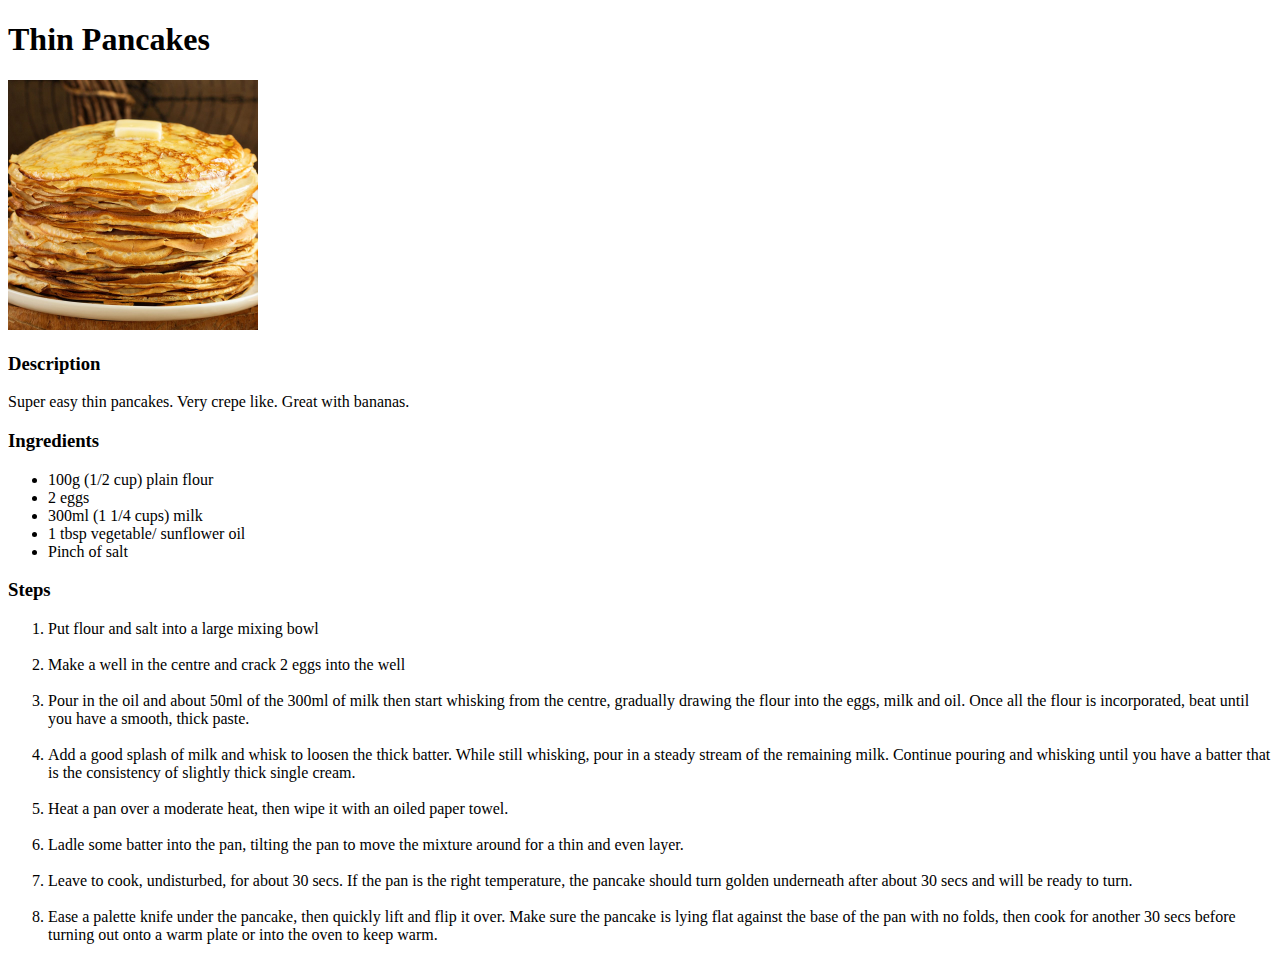
==== recipes/pancakes.html @ 9516cc01 "Add spacing between pancake steps" ====
<!DOCTYPE html>
<html lang="en">
    <head>
        <meta charset="UTF-8">
        <meta name="viewport" content="width=device-width, initial-scale=1.0">
        <title>Thin Pancakes</title>
    </head>
    <body>
        <h1>Thin Pancakes</h1>
        <img src="../images/pancakes.jpg" alt="stack of pancakes" width="250">
        <h3>Description</h3>
        <p>Super easy thin pancakes. Very crepe like. Great with bananas.</p>
        <h3>Ingredients</h3>
        <ul>
            <li>100g (1/2 cup) plain flour</lri>
            <li>2 eggs</li>
            <li>300ml (1 1/4 cups) milk</li>
            <li>1 tbsp vegetable/ sunflower oil</li>
            <li>Pinch of salt</li>
        </ul>
        <h3>Steps</h3>
        <ol>
            <li>Put flour and salt into a large mixing bowl</li>
            <br>
            <li>Make a well in the centre and crack 2 eggs into the well</li>
            <br>
            <li>Pour in the oil and about 50ml of the 300ml of milk then start whisking from the centre, gradually drawing the flour into the eggs, milk and oil. Once all the flour is incorporated, beat until you have a smooth, thick paste.</li>
            <br>
            <li>Add a good splash of milk and whisk to loosen the thick batter. While still whisking, pour in a steady stream of the remaining milk. Continue pouring and whisking until you have a batter that is the consistency of slightly thick single cream.</li>
            <br>
            <li>Heat a pan over a moderate heat, then wipe it with an oiled paper towel.</li>
            <br>
            <li>Ladle some batter into the pan, tilting the pan to move the mixture around for a thin and even layer.</li>
            <br>
            <li>Leave to cook, undisturbed, for about 30 secs. If the pan is the right temperature, the pancake should turn golden underneath after about 30 secs and will be ready to turn.</li>
            <br>
            <li>Ease a palette knife under the pancake, then quickly lift and flip it over. Make sure the pancake is lying flat against the base of the pan with no folds, then cook for another 30 secs before turning out onto a warm plate or into the oven to keep warm.</li>
        </ol>
    </body>
</html>
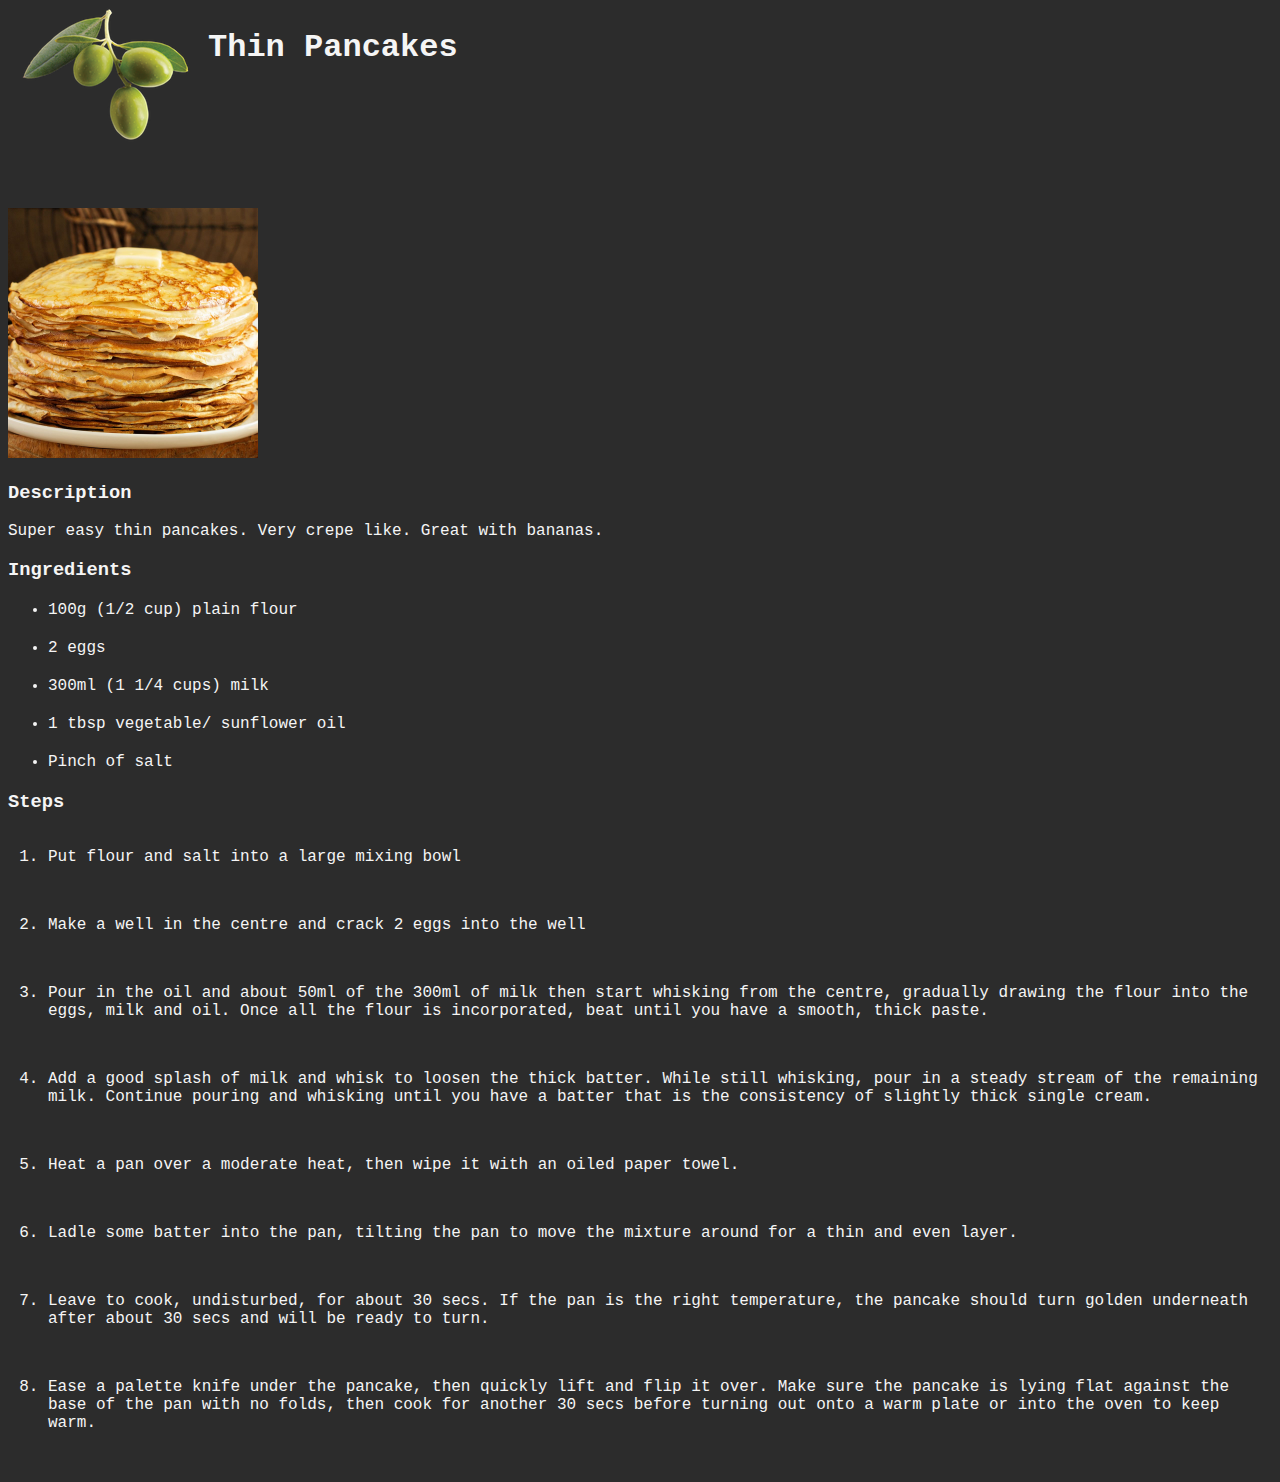
==== commit 67b45d43: "Add stylesheet and logo" ====
--- a/recipes/pancakes.html
+++ b/recipes/pancakes.html
@@ -4,36 +4,33 @@
         <meta charset="UTF-8">
         <meta name="viewport" content="width=device-width, initial-scale=1.0">
         <title>Thin Pancakes</title>
+        <link rel="stylesheet" href="../styles.css">
     </head>
     <body>
-        <h1>Thin Pancakes</h1>
-        <img src="../images/pancakes.jpg" alt="stack of pancakes" width="250">
+        <div class="heading">
+            <img id="olives" src="../images/olives.png" alt="olives">
+            <h1>Thin Pancakes</h1>
+            </div>
+        <img src="../images/pancakes.jpg" alt="stack of pancakes" height="250">
         <h3>Description</h3>
         <p>Super easy thin pancakes. Very crepe like. Great with bananas.</p>
         <h3>Ingredients</h3>
         <ul>
-            <li>100g (1/2 cup) plain flour</lri>
-            <li>2 eggs</li>
-            <li>300ml (1 1/4 cups) milk</li>
-            <li>1 tbsp vegetable/ sunflower oil</li>
-            <li>Pinch of salt</li>
+            <li class="ingredients">100g (1/2 cup) plain flour</lri>
+            <li class="ingredients">2 eggs</li>
+            <li class="ingredients">300ml (1 1/4 cups) milk</li>
+            <li class="ingredients">1 tbsp vegetable/ sunflower oil</li>
+            <li class="ingredients">Pinch of salt</li>
         </ul>
         <h3>Steps</h3>
         <ol>
             <li>Put flour and salt into a large mixing bowl</li>
-            <br>
             <li>Make a well in the centre and crack 2 eggs into the well</li>
-            <br>
             <li>Pour in the oil and about 50ml of the 300ml of milk then start whisking from the centre, gradually drawing the flour into the eggs, milk and oil. Once all the flour is incorporated, beat until you have a smooth, thick paste.</li>
-            <br>
             <li>Add a good splash of milk and whisk to loosen the thick batter. While still whisking, pour in a steady stream of the remaining milk. Continue pouring and whisking until you have a batter that is the consistency of slightly thick single cream.</li>
-            <br>
             <li>Heat a pan over a moderate heat, then wipe it with an oiled paper towel.</li>
-            <br>
             <li>Ladle some batter into the pan, tilting the pan to move the mixture around for a thin and even layer.</li>
-            <br>
             <li>Leave to cook, undisturbed, for about 30 secs. If the pan is the right temperature, the pancake should turn golden underneath after about 30 secs and will be ready to turn.</li>
-            <br>
             <li>Ease a palette knife under the pancake, then quickly lift and flip it over. Make sure the pancake is lying flat against the base of the pan with no folds, then cook for another 30 secs before turning out onto a warm plate or into the oven to keep warm.</li>
         </ol>
     </body>
--- a/styles.css
+++ b/styles.css
@@ -0,0 +1,24 @@
+* {
+    background-color: rgb(44, 44, 44);
+    color: whitesmoke;
+    font-family: "Lucida Console","Courier New", monospace, sans-serif;
+}
+
+li {
+    margin: 35px 0px 50px 0px;
+}
+
+.heading {
+    display: flex;
+}
+
+#logo {
+    height: 50px;
+    width: 50px;
+    border-radius: 100px;
+    margin-top: 5px;
+}
+
+.ingredients {
+    margin: 20px 0px 20px 0px;
+}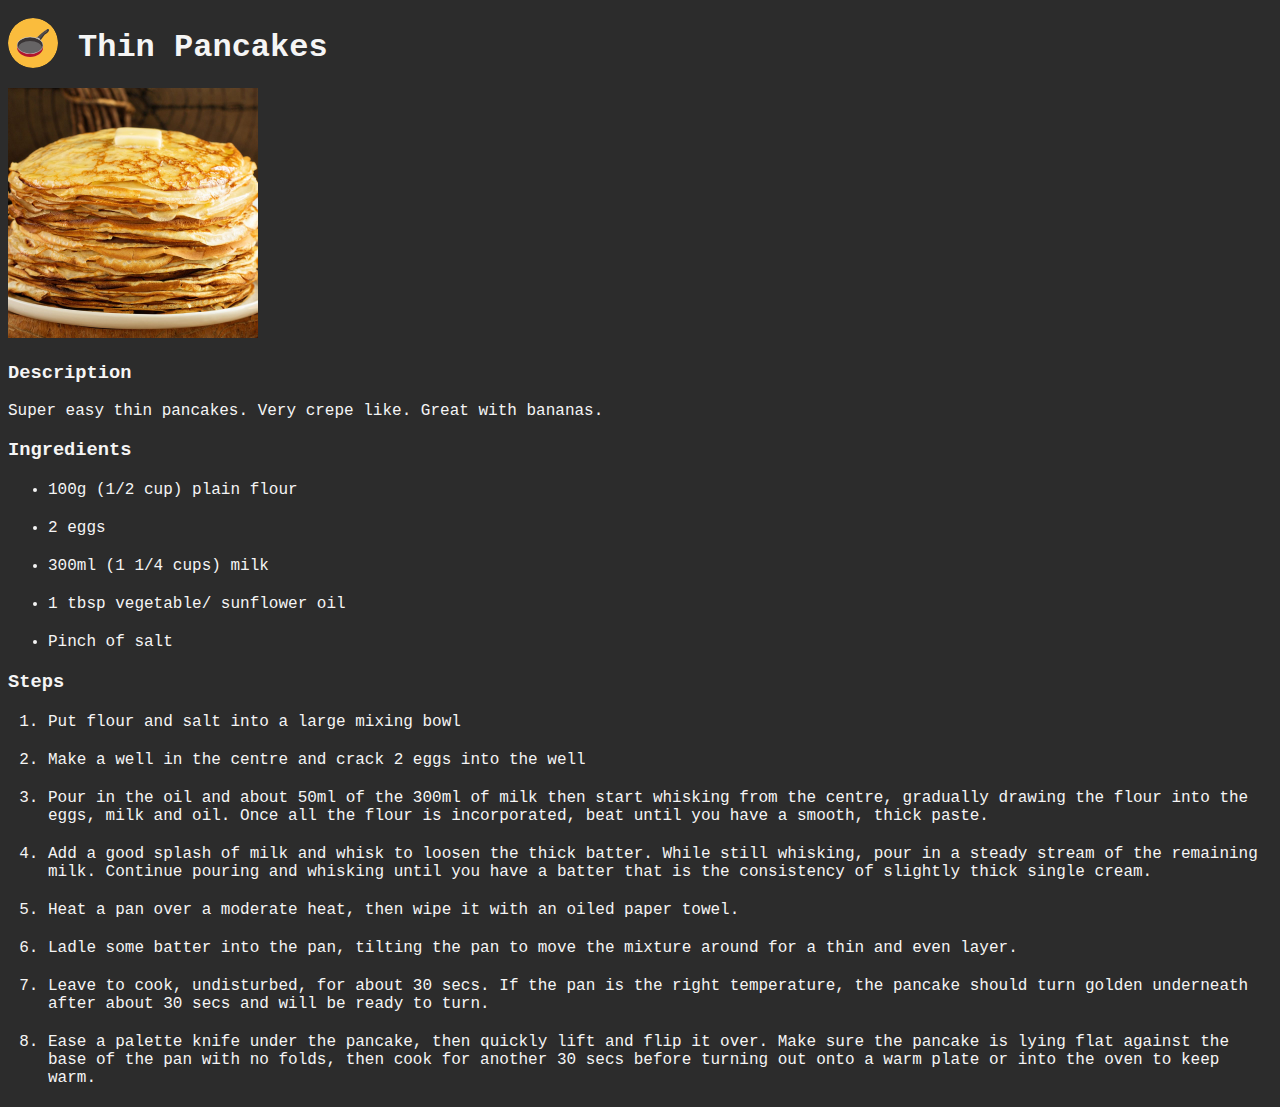
==== commit 83785553: "Add and link stylesheet to recipes" ====
--- a/recipes/pancakes.html
+++ b/recipes/pancakes.html
@@ -8,30 +8,30 @@
     </head>
     <body>
         <div class="heading">
-            <img id="olives" src="../images/olives.png" alt="olives">
-            <h1>Thin Pancakes</h1>
+            <a href="../index.html"><img id="logo" src="../images/frying-pan2.svg" alt="fryingpan logo"></a>
+            <h1 id="heading-title">Thin Pancakes</h1>
             </div>
         <img src="../images/pancakes.jpg" alt="stack of pancakes" height="250">
         <h3>Description</h3>
         <p>Super easy thin pancakes. Very crepe like. Great with bananas.</p>
         <h3>Ingredients</h3>
         <ul>
-            <li class="ingredients">100g (1/2 cup) plain flour</lri>
-            <li class="ingredients">2 eggs</li>
-            <li class="ingredients">300ml (1 1/4 cups) milk</li>
-            <li class="ingredients">1 tbsp vegetable/ sunflower oil</li>
-            <li class="ingredients">Pinch of salt</li>
+            <li class="ingredient">100g (1/2 cup) plain flour</lri>
+            <li class="ingredient">2 eggs</li>
+            <li class="ingredient">300ml (1 1/4 cups) milk</li>
+            <li class="ingredient">1 tbsp vegetable/ sunflower oil</li>
+            <li class="ingredient">Pinch of salt</li>
         </ul>
         <h3>Steps</h3>
         <ol>
-            <li>Put flour and salt into a large mixing bowl</li>
-            <li>Make a well in the centre and crack 2 eggs into the well</li>
-            <li>Pour in the oil and about 50ml of the 300ml of milk then start whisking from the centre, gradually drawing the flour into the eggs, milk and oil. Once all the flour is incorporated, beat until you have a smooth, thick paste.</li>
-            <li>Add a good splash of milk and whisk to loosen the thick batter. While still whisking, pour in a steady stream of the remaining milk. Continue pouring and whisking until you have a batter that is the consistency of slightly thick single cream.</li>
-            <li>Heat a pan over a moderate heat, then wipe it with an oiled paper towel.</li>
-            <li>Ladle some batter into the pan, tilting the pan to move the mixture around for a thin and even layer.</li>
-            <li>Leave to cook, undisturbed, for about 30 secs. If the pan is the right temperature, the pancake should turn golden underneath after about 30 secs and will be ready to turn.</li>
-            <li>Ease a palette knife under the pancake, then quickly lift and flip it over. Make sure the pancake is lying flat against the base of the pan with no folds, then cook for another 30 secs before turning out onto a warm plate or into the oven to keep warm.</li>
+            <li class="step">Put flour and salt into a large mixing bowl</li>
+            <li class="step">Make a well in the centre and crack 2 eggs into the well</li>
+            <li class="step">Pour in the oil and about 50ml of the 300ml of milk then start whisking from the centre, gradually drawing the flour into the eggs, milk and oil. Once all the flour is incorporated, beat until you have a smooth, thick paste.</li>
+            <li class="step">Add a good splash of milk and whisk to loosen the thick batter. While still whisking, pour in a steady stream of the remaining milk. Continue pouring and whisking until you have a batter that is the consistency of slightly thick single cream.</li>
+            <li class="step">Heat a pan over a moderate heat, then wipe it with an oiled paper towel.</li>
+            <li class="step">Ladle some batter into the pan, tilting the pan to move the mixture around for a thin and even layer.</li>
+            <li class="step">Leave to cook, undisturbed, for about 30 secs. If the pan is the right temperature, the pancake should turn golden underneath after about 30 secs and will be ready to turn.</li>
+            <li class="step">Ease a palette knife under the pancake, then quickly lift and flip it over. Make sure the pancake is lying flat against the base of the pan with no folds, then cook for another 30 secs before turning out onto a warm plate or into the oven to keep warm.</li>
         </ol>
     </body>
 </html>--- a/styles.css
+++ b/styles.css
@@ -4,21 +4,30 @@
     font-family: "Lucida Console","Courier New", monospace, sans-serif;
 }
 
-li {
-    margin: 35px 0px 50px 0px;
-}
 
 .heading {
     display: flex;
+}
+
+.heading-link {
+    text-decoration: none;
 }
 
 #logo {
     height: 50px;
     width: 50px;
     border-radius: 100px;
-    margin-top: 5px;
+    margin-top: 10px;
 }
 
-.ingredients {
+#heading-title {
+    margin-left: 20px;
+}
+
+.ingredient {
     margin: 20px 0px 20px 0px;
+}
+
+.step {
+    margin: 20px 0px 20px 0px
 }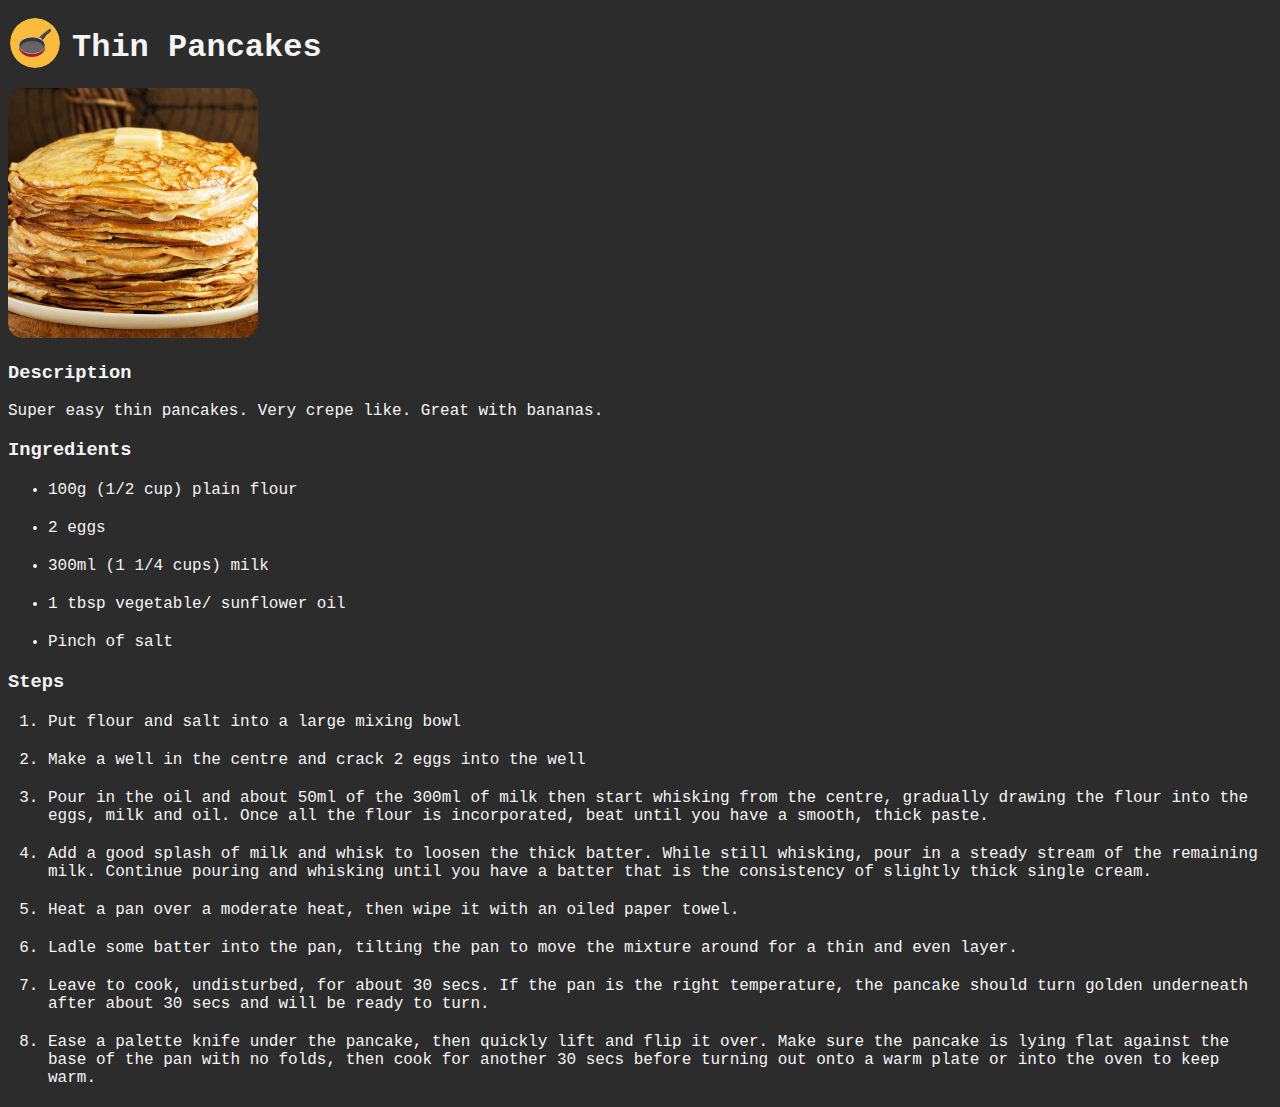
==== commit dc417576: "Add border to logo when hovering" ====
--- a/recipes/pancakes.html
+++ b/recipes/pancakes.html
@@ -10,8 +10,8 @@
         <div class="heading">
             <a href="../index.html"><img id="logo" src="../images/frying-pan2.svg" alt="fryingpan logo"></a>
             <h1 id="heading-title">Thin Pancakes</h1>
-            </div>
-        <img src="../images/pancakes.jpg" alt="stack of pancakes" height="250">
+        </div>
+        <img class="food-img" src="../images/pancakes.jpg" alt="stack of pancakes" height="250">
         <h3>Description</h3>
         <p>Super easy thin pancakes. Very crepe like. Great with bananas.</p>
         <h3>Ingredients</h3>
--- a/styles.css
+++ b/styles.css
@@ -17,17 +17,24 @@
     height: 50px;
     width: 50px;
     border-radius: 100px;
-    margin-top: 10px;
+    margin-top: 8px;
+    border: 2px solid transparent;
+}
+
+#logo:hover {
+    border: 2px solid #FFFFFF;
 }
 
 #heading-title {
-    margin-left: 20px;
+    margin-left: 10px;
 }
 
-.ingredient {
+.ingredient,
+.step,
+.r-list {
     margin: 20px 0px 20px 0px;
 }
 
-.step {
-    margin: 20px 0px 20px 0px
-}+.food-img {
+    border-radius: 15px;
+}
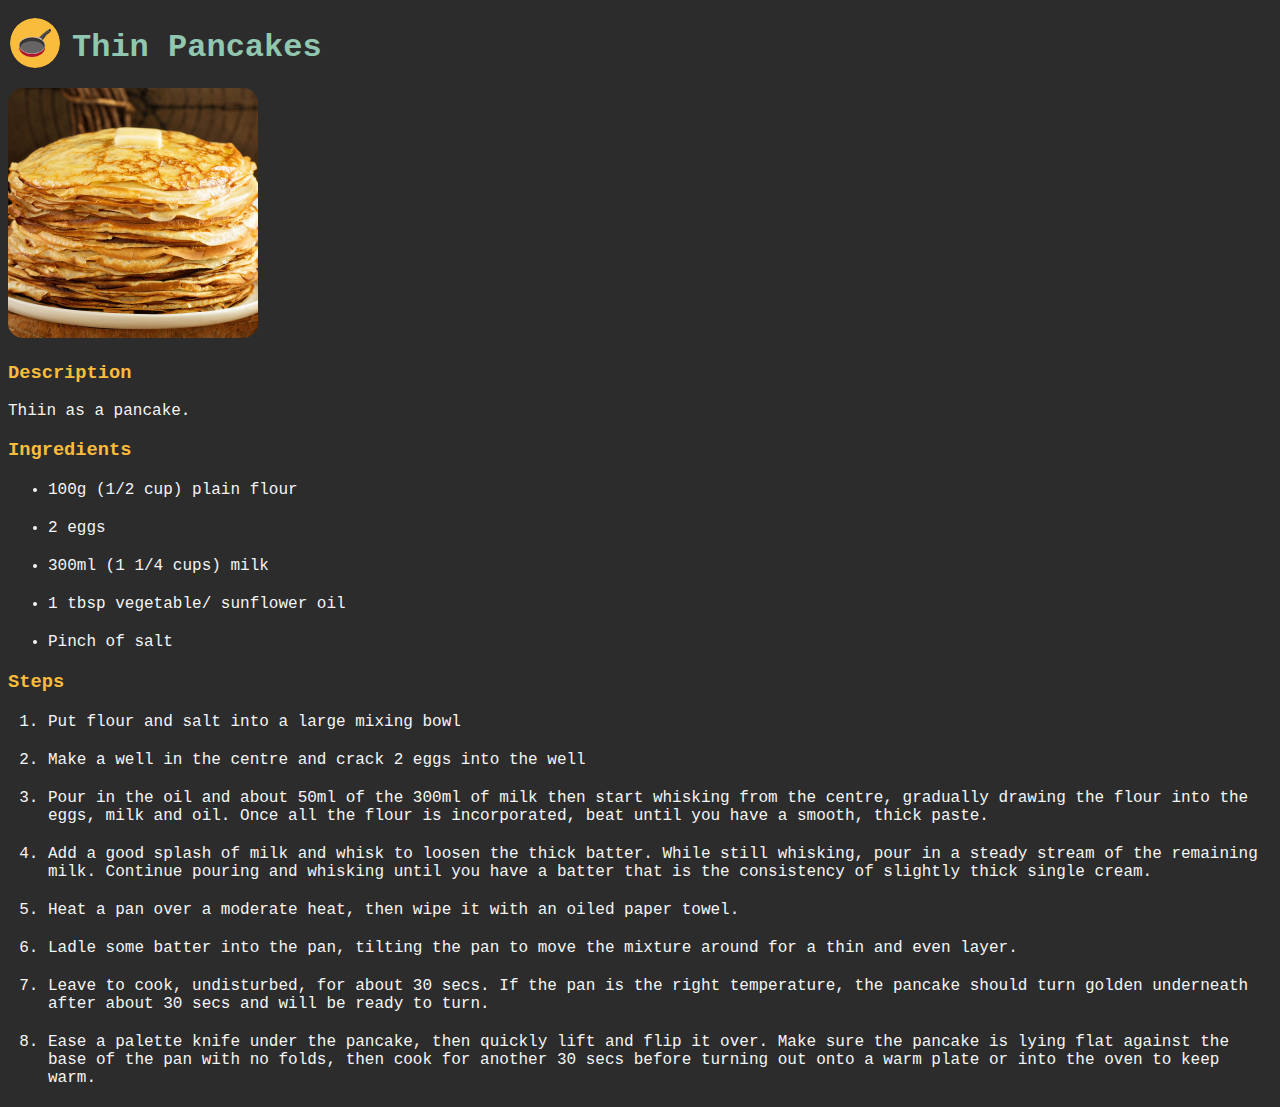
==== commit 00444a4b: "Change heading and subheading colors" ====
--- a/recipes/pancakes.html
+++ b/recipes/pancakes.html
@@ -12,9 +12,9 @@
             <h1 id="heading-title">Thin Pancakes</h1>
         </div>
         <img class="food-img" src="../images/pancakes.jpg" alt="stack of pancakes" height="250">
-        <h3>Description</h3>
-        <p>Super easy thin pancakes. Very crepe like. Great with bananas.</p>
-        <h3>Ingredients</h3>
+        <h3 class="subheading">Description</h3>
+        <p>Thiin as a pancake.</p>
+        <h3 class="subheading">Ingredients</h3>
         <ul>
             <li class="ingredient">100g (1/2 cup) plain flour</lri>
             <li class="ingredient">2 eggs</li>
@@ -22,7 +22,7 @@
             <li class="ingredient">1 tbsp vegetable/ sunflower oil</li>
             <li class="ingredient">Pinch of salt</li>
         </ul>
-        <h3>Steps</h3>
+        <h3 class="subheading">Steps</h3>
         <ol>
             <li class="step">Put flour and salt into a large mixing bowl</li>
             <li class="step">Make a well in the centre and crack 2 eggs into the well</li>
--- a/styles.css
+++ b/styles.css
@@ -4,13 +4,12 @@
     font-family: "Lucida Console","Courier New", monospace, sans-serif;
 }
 
-
 .heading {
     display: flex;
 }
 
-.heading-link {
-    text-decoration: none;
+.subheading {
+    color: #fabc3d; 
 }
 
 #logo {
@@ -27,14 +26,28 @@
 
 #heading-title {
     margin-left: 10px;
+    color: #91c7b1;
 }
 
 .ingredient,
 .step,
+.r-list-item {
+    margin: 20px 0px 20px 0px;
+}
+
 .r-list {
-    margin: 20px 0px 20px 0px;
+    list-style-type: none;
+}
+
+.r-link:hover {
+    color: #fabc3d;
+}
+
+.r-link {
+    text-decoration: none;
 }
 
 .food-img {
     border-radius: 15px;
 }
+
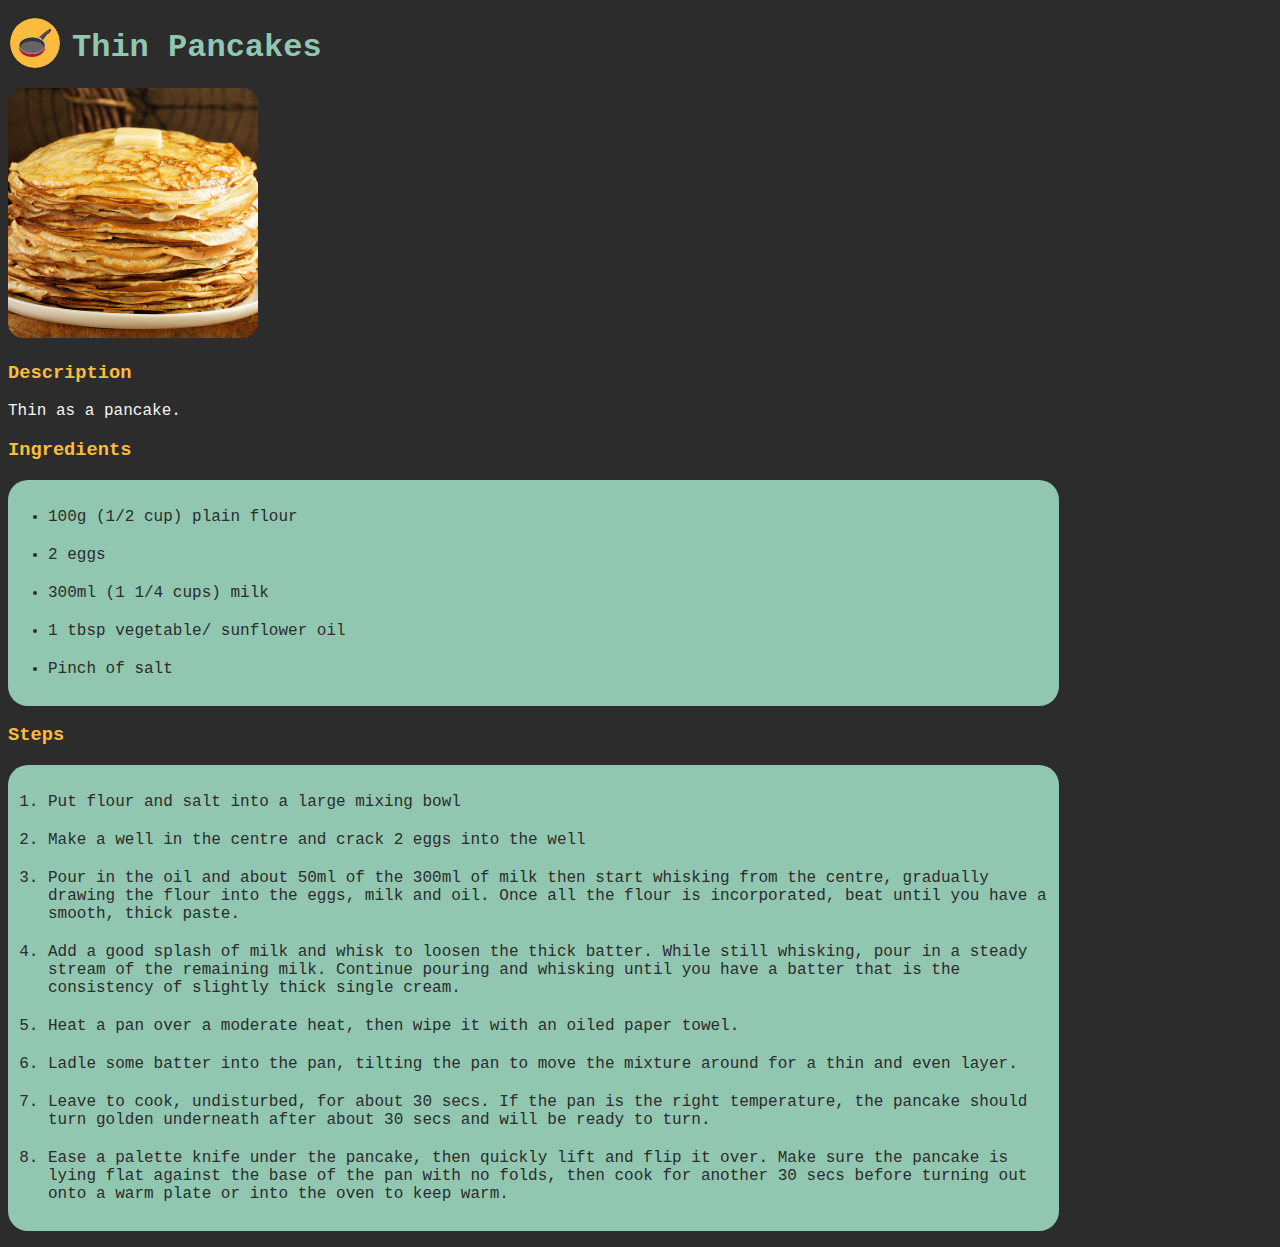
==== commit d5371353: "Mess around with color palettes" ====
--- a/recipes/pancakes.html
+++ b/recipes/pancakes.html
@@ -13,7 +13,7 @@
         </div>
         <img class="food-img" src="../images/pancakes.jpg" alt="stack of pancakes" height="250">
         <h3 class="subheading">Description</h3>
-        <p>Thiin as a pancake.</p>
+        <p>Thin as a pancake.</p>
         <h3 class="subheading">Ingredients</h3>
         <ul>
             <li class="ingredient">100g (1/2 cup) plain flour</lri>
--- a/styles.css
+++ b/styles.css
@@ -51,3 +51,21 @@
     border-radius: 15px;
 }
 
+ul, 
+ol,
+li {
+    background-color: #91c7b1;
+    border-radius: 20px;
+}
+
+li {
+    color: rgb(44, 44, 44);
+}
+
+ul,
+ol {
+    width: 80%;
+    height: auto;
+    padding-top: 8px;
+    padding-bottom: 8px;
+}
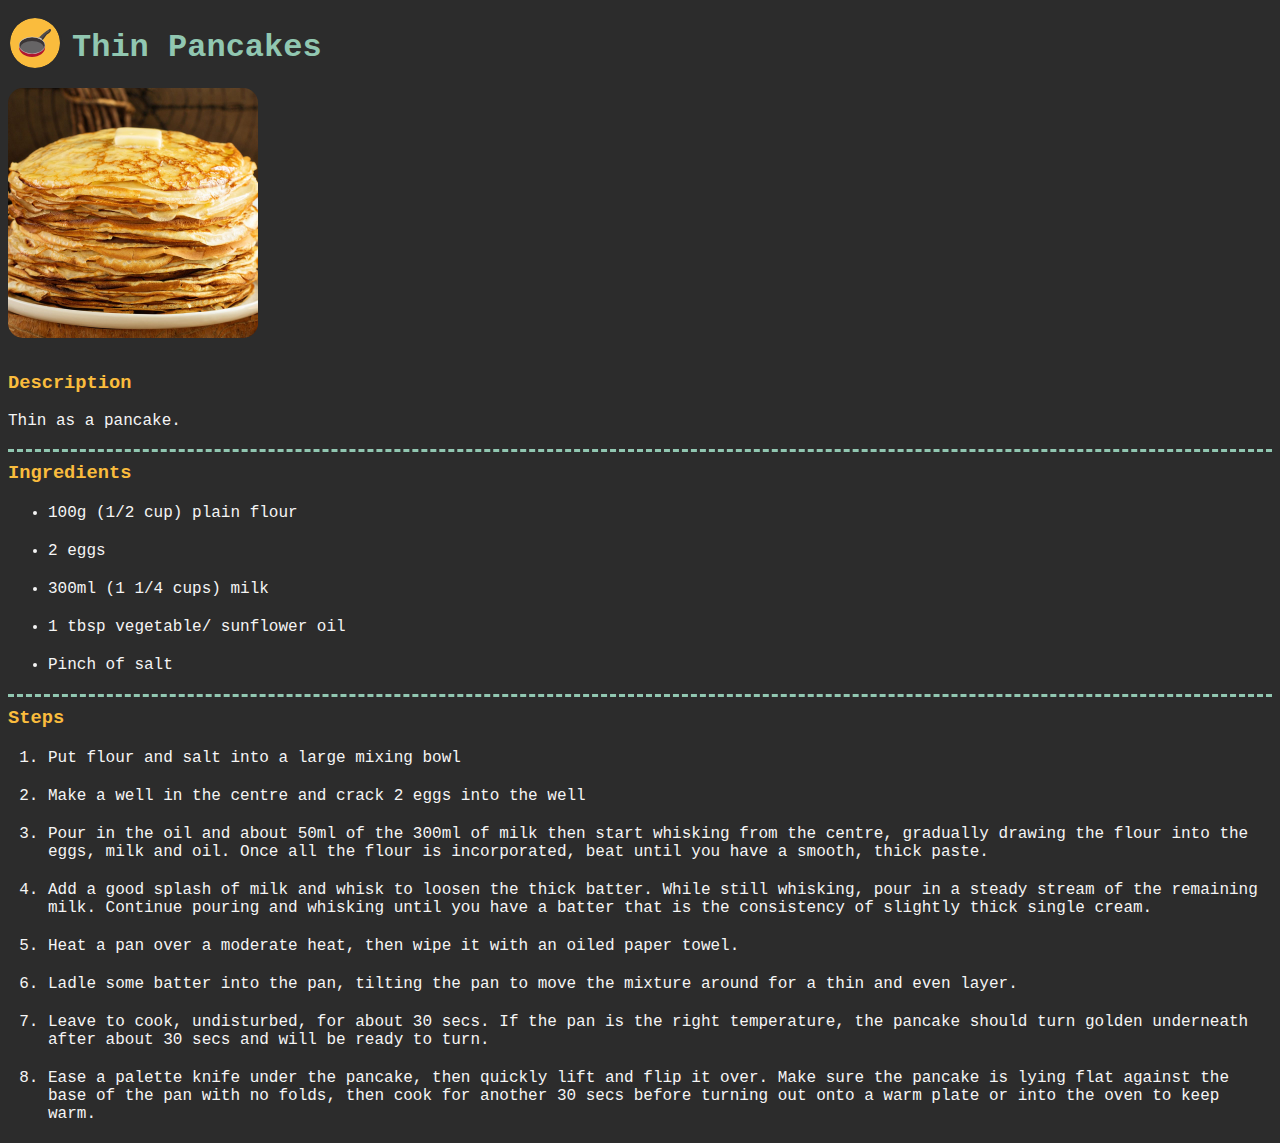
==== commit c41d6e42: "Add line spacing between recipe sections" ====
--- a/recipes/pancakes.html
+++ b/recipes/pancakes.html
@@ -12,8 +12,8 @@
             <h1 id="heading-title">Thin Pancakes</h1>
         </div>
         <img class="food-img" src="../images/pancakes.jpg" alt="stack of pancakes" height="250">
-        <h3 class="subheading">Description</h3>
-        <p>Thin as a pancake.</p>
+        <h3 class="subheading description">Description</h3>
+        <p class="descr">Thin as a pancake.</p>
         <h3 class="subheading">Ingredients</h3>
         <ul>
             <li class="ingredient">100g (1/2 cup) plain flour</lri>
--- a/styles.css
+++ b/styles.css
@@ -9,7 +9,13 @@
 }
 
 .subheading {
-    color: #fabc3d; 
+    color: #fabc3d;
+    border-top: 3px dashed #91c7b1;
+    padding-top: 10px;
+}
+
+.subheading.description {
+    border-top: none;
 }
 
 #logo {
@@ -50,22 +56,3 @@
 .food-img {
     border-radius: 15px;
 }
-
-ul, 
-ol,
-li {
-    background-color: #91c7b1;
-    border-radius: 20px;
-}
-
-li {
-    color: rgb(44, 44, 44);
-}
-
-ul,
-ol {
-    width: 80%;
-    height: auto;
-    padding-top: 8px;
-    padding-bottom: 8px;
-}
